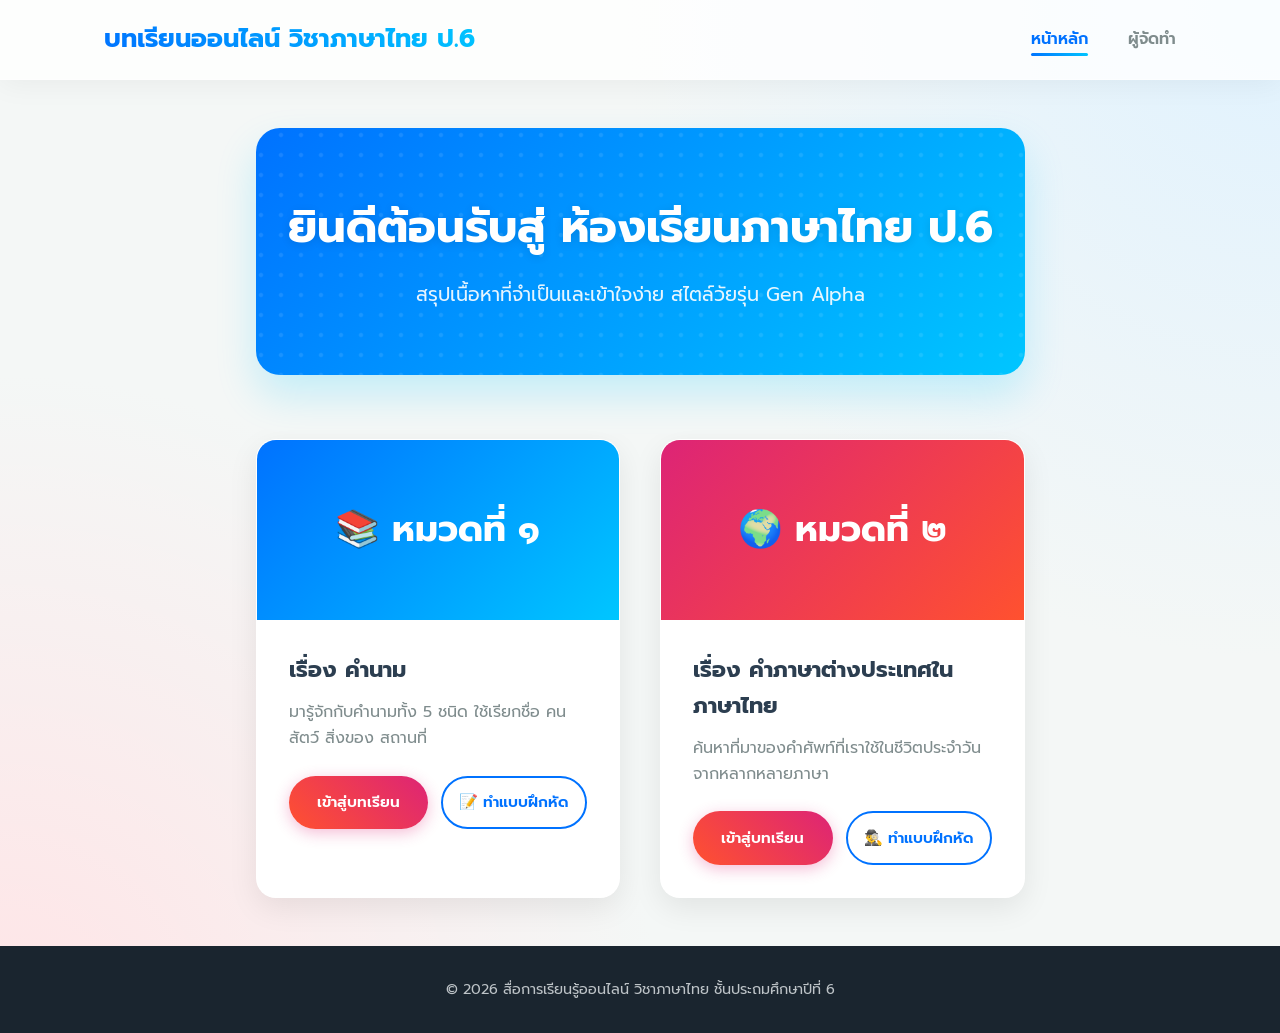
==== index.html @ c1d615cd "Add files via upload" ====
<!DOCTYPE html>
<html lang="th">
<head>
    <meta charset="UTF-8">
    <meta name="viewport" content="width=device-width, initial-scale=1.0">
    <title>ห้องเรียนภาษาไทย ป.6 | หน้าหลัก</title>
    <link rel="stylesheet" href="style.css">
</head>
<body>
    <header>
        <nav class="navbar">
            <div class="logo">บทเรียนออนไลน์ วิชาภาษาไทย ป.6</div>
            <ul class="nav-links">
                <li><a href="index.html" class="active">หน้าหลัก</a></li>
                <li><a href="credits.html">ผู้จัดทำ</a></li>
            </ul>
            <div class="hamburger">
                <span class="bar"></span><span class="bar"></span><span class="bar"></span>
            </div>
        </nav>
    </header>

    <main class="container">
        <section class="hero">
            <h1>ยินดีต้อนรับสู่ ห้องเรียนภาษาไทย ป.6</h1>
            <p>สรุปเนื้อหาที่จำเป็นและเข้าใจง่าย สไตล์วัยรุ่น Gen Alpha</p>
        </section>

        <section class="lesson-cards">
            
            <div class="card">
                <div class="card-img bg-1"><h2>📚 หมวดที่ ๑</h2></div>
                <div class="card-content">
                    <h3>เรื่อง คำนาม</h3>
                    <p>มารู้จักกับคำนามทั้ง 5 ชนิด ใช้เรียกชื่อ คน สัตว์ สิ่งของ สถานที่</p>
                    
                    <div style="display: flex; gap: 0.8rem; margin-top: 1rem; flex-wrap: wrap;">
                        <a href="nouns.html" class="btn" style="flex: 1; display: flex; align-items: center; justify-content: center; white-space: nowrap; font-size: 0.95rem; padding: 0.8rem 1rem;">เข้าสู่บทเรียน</a>
                        <a href="quiz-nouns.html" class="btn-outline" style="flex: 1; display: flex; align-items: center; justify-content: center; white-space: nowrap; font-size: 0.95rem; padding: 0.8rem 1rem;">📝 ทำแบบฝึกหัด</a>
                    </div>
                </div>
            </div>
            
            <div class="card">
                <div class="card-img bg-2"><h2>🌍 หมวดที่ ๒</h2></div>
                <div class="card-content">
                    <h3>เรื่อง คำภาษาต่างประเทศในภาษาไทย</h3>
                    <p>ค้นหาที่มาของคำศัพท์ที่เราใช้ในชีวิตประจำวันจากหลากหลายภาษา</p>
                    
                    <div style="display: flex; gap: 0.8rem; margin-top: 1rem; flex-wrap: wrap;">
                        <a href="foreign-words.html" class="btn" style="flex: 1; display: flex; align-items: center; justify-content: center; white-space: nowrap; font-size: 0.95rem; padding: 0.8rem 1rem;">เข้าสู่บทเรียน</a>
                        <a href="quiz-foreign.html" class="btn-outline" style="flex: 1; display: flex; align-items: center; justify-content: center; white-space: nowrap; font-size: 0.95rem; padding: 0.8rem 1rem;">🕵️‍♂️ ทำแบบฝึกหัด</a>
                    </div>
                </div>
            </div>
            
        </section>
    </main>

    <footer>
        <p>&copy; 2026 สื่อการเรียนรู้ออนไลน์ วิชาภาษาไทย ชั้นประถมศึกษาปีที่ 6</p>
    </footer>
    <script src="script.js"></script>
</body>
</html>
---- style.css ----
/* นำเข้าฟอนต์และตั้งค่าพื้นฐาน */
@import url('https://fonts.googleapis.com/css2?family=Prompt:wght@300;400;600;700&display=swap');

:root {
    --primary: #0072ff;
    --primary-light: #00c6ff;
    --accent: #ff512f;
    --accent-light: #dd2476;
    --bg-color: #f4f7f6;
    --card-bg: #ffffff;
    --text-main: #2c3e50;
    --text-muted: #7f8c8d;
}

* {
    margin: 0;
    padding: 0;
    box-sizing: border-box;
}

body {
    font-family: 'Prompt', sans-serif;
    background-color: var(--bg-color);
    background-image: radial-gradient(circle at top right, #e0f2fe 0%, transparent 40%),
                      radial-gradient(circle at bottom left, #ffe4e6 0%, transparent 40%);
    color: var(--text-main);
    line-height: 1.6;
    display: flex;
    flex-direction: column;
    min-height: 100vh;
    /* แอนิเมชันตอนโหลดหน้าใหม่ (Page Transition) */
    animation: smoothLoad 0.6s cubic-bezier(0.25, 0.46, 0.45, 0.94) forwards;
}

@keyframes smoothLoad {
    0% { opacity: 0; transform: translateY(15px); }
    100% { opacity: 1; transform: translateY(0); }
}

/* Header แบบ Glassmorphism */
header {
    background: rgba(255, 255, 255, 0.8);
    backdrop-filter: blur(12px);
    -webkit-backdrop-filter: blur(12px);
    box-shadow: 0 4px 30px rgba(0, 0, 0, 0.05);
    position: sticky;
    top: 0;
    z-index: 100;
    border-bottom: 1px solid rgba(255, 255, 255, 0.3);
}

.navbar {
    display: flex;
    justify-content: space-between;
    align-items: center;
    padding: 1.2rem 5%;
    max-width: 1200px;
    margin: 0 auto;
}

.logo {
    font-size: 1.6rem;
    font-weight: 700;
    background: linear-gradient(45deg, var(--primary), var(--primary-light));
    background-clip: text;
    -webkit-background-clip: text;
    -webkit-text-fill-color: transparent;
}

.nav-links {
    list-style: none;
    display: flex;
}

.nav-links li {
    margin-left: 2.5rem;
}

.nav-links a {
    text-decoration: none;
    color: var(--text-muted);
    font-weight: 600;
    position: relative;
    transition: color 0.3s ease;
}

/* เอฟเฟกต์ขีดเส้นใต้เมนูแบบเก๋ๆ */
.nav-links a::after {
    content: '';
    position: absolute;
    width: 0;
    height: 3px;
    bottom: -5px;
    left: 0;
    background: linear-gradient(45deg, var(--primary), var(--primary-light));
    transition: width 0.3s ease;
    border-radius: 2px;
}

.nav-links a:hover, .nav-links a.active {
    color: var(--primary);
}

.nav-links a:hover::after, .nav-links a.active::after {
    width: 100%;
}

main { flex: 1; }

.container {
    max-width: 1200px;
    margin: 0 auto;
    padding: 3rem 5%;
}

/* Hero Section ใหม่ อลังการขึ้น */
.hero {
    text-align: center;
    padding: 4rem 2rem;
    background: linear-gradient(135deg, var(--primary), var(--primary-light));
    color: white;
    border-radius: 24px;
    margin-bottom: 4rem;
    box-shadow: 0 20px 40px rgba(0, 198, 255, 0.2);
    position: relative;
    overflow: hidden;
}

.hero::before {
    content: '';
    position: absolute;
    top: -50%; left: -50%;
    width: 200%; height: 200%;
    background: radial-gradient(circle, rgba(255,255,255,0.1) 10%, transparent 20%);
    background-size: 20px 20px;
    animation: rotate 60s linear infinite;
    z-index: 1;
}

@keyframes rotate { 100% { transform: rotate(360deg); } }

.hero h1, .hero p { position: relative; z-index: 2; }
.hero h1 { font-size: 2.8rem; margin-bottom: 1rem; text-shadow: 0 2px 10px rgba(0,0,0,0.1); }
.hero p { font-size: 1.2rem; opacity: 0.9; }

/* การ์ดบทเรียนแบบ Modern 3D Hover */
.lesson-cards {
    display: grid;
    grid-template-columns: repeat(auto-fit, minmax(320px, 1fr));
    gap: 2.5rem;
}

.card {
    background: var(--card-bg);
    border-radius: 20px;
    overflow: hidden;
    box-shadow: 0 10px 30px rgba(0,0,0,0.08);
    transition: all 0.4s cubic-bezier(0.175, 0.885, 0.32, 1.275);
    border: 1px solid rgba(255,255,255,0.5);
}

.card:hover {
    transform: translateY(-12px) scale(1.02);
    box-shadow: 0 20px 40px rgba(0,0,0,0.12);
}

.card-img {
    height: 180px;
    display: flex;
    align-items: center;
    justify-content: center;
    color: white;
    font-size: 1.5rem;
}

.card-img.bg-1 { background: linear-gradient(135deg, var(--primary), var(--primary-light)); }
.card-img.bg-2 { background: linear-gradient(135deg, var(--accent-light), var(--accent)); }

.card-content { padding: 2rem; }
.card-content h3 { color: var(--text-main); font-size: 1.4rem; margin-bottom: 0.8rem; }
.card-content p { color: var(--text-muted); margin-bottom: 1.5rem; }

/* ปุ่มสุดล้ำ */
.btn {
    display: inline-block;
    background: linear-gradient(45deg, var(--accent), var(--accent-light));
    color: white;
    padding: 0.8rem 1.8rem;
    text-decoration: none;
    border-radius: 30px;
    font-weight: 600;
    box-shadow: 0 4px 15px rgba(221, 36, 118, 0.3);
    transition: all 0.3s ease;
}

.btn:hover {
    transform: translateY(-3px);
    box-shadow: 0 8px 25px rgba(221, 36, 118, 0.5);
}

.btn-outline {
    display: inline-block;
    border: 2px solid var(--primary);
    color: var(--primary);
    padding: 0.8rem 1.8rem;
    text-decoration: none;
    border-radius: 30px;
    font-weight: 600;
    transition: all 0.3s ease;
}

.btn-outline:hover {
    background: var(--primary);
    color: white;
    box-shadow: 0 4px 15px rgba(0, 114, 255, 0.3);
}

/* ส่วนเนื้อหาบทเรียนย่อย */
.lesson-content h1 { text-align: center; margin-bottom: 1.5rem; color: var(--primary); }
.intro-text { text-align: center; font-size: 1.2rem; margin-bottom: 3rem; color: var(--text-muted); }

/* โครงสร้างกล่องเนื้อหา (จัดการให้ยืดและดันได้สมบูรณ์) */
.content-box {
    background: var(--card-bg);
    padding: 2rem;
    border-radius: 16px;
    margin-bottom: 1.5rem;
    border-left: 6px solid var(--primary-light);
    box-shadow: 0 5px 20px rgba(0,0,0,0.04);
    transition: transform 0.3s ease;
    
    display: flex; /* เพิ่มคุณสมบัติ Flexbox */
    flex-direction: column; /* ให้เนื้อหาเรียงจากบนลงล่าง */
    height: 100%; /* บังคับให้กล่องสูงเต็มพื้นที่ที่ Grid กำหนด */
}

.content-box:hover { transform: translateX(10px); }

/* 👇 1. แก้ไขให้ล็อกการแสดงผล 2 กล่องต่อแถว และลบ align-items: start; ออก 👇 */
.grid-content {
    display: grid;
    grid-template-columns: repeat(2, 1fr); /* บังคับ 2 คอลัมน์ (สั้นคู่สั้น, ยาวคู่ยาว) */
    gap: 2rem;
}

.navigation-buttons {
    display: flex;
    justify-content: space-between;
    margin-top: 4rem;
    padding-top: 2rem;
    border-top: 1px solid #eee;
}

footer {
    text-align: center;
    padding: 2rem;
    background: #1a252f;
    color: #bdc3c7;
    font-size: 0.9rem;
}

/* Hamburger Menu */
.hamburger { display: none; cursor: pointer; }
.bar { display: block; width: 25px; height: 3px; margin: 5px auto; background-color: var(--text-main); transition: all 0.3s ease; }

@media (max-width: 768px) {
    /* 👇 2. จัดการหน้าจอมือถือให้แสดง 1 กล่องต่อแถว 👇 */
    .grid-content {
        grid-template-columns: 1fr;
    }

    .hamburger { display: block; }
    .nav-links {
        position: absolute;
        left: 0;
        top: 100%;
        flex-direction: column;
        background: rgba(255, 255, 255, 0.95);
        backdrop-filter: blur(10px);
        width: 100%;
        text-align: center;
        transition: 0.4s ease-in-out;
        box-shadow: 0 10px 10px rgba(0,0,0,0.05);
        opacity: 0;
        visibility: hidden;
        transform: translateY(-20px);
    }
    .nav-links.active {
        opacity: 1;
        visibility: visible;
        transform: translateY(0);
    }
    .nav-links li { margin: 1.5rem 0; }
    .hero h1 { font-size: 2rem; }
    .navigation-buttons { flex-direction: column; gap: 1rem; text-align: center; }
}

/* =========================================
   สไตล์เพิ่มเติมสำหรับจัดการเนื้อหาที่อ่านยาก
   ========================================= */

/* กล่องไฮไลท์จุดสังเกต */
.highlight-box {
    background-color: rgba(0, 114, 255, 0.04);
    padding: 1.2rem;
    border-radius: 12px;
    margin: 1rem 0;
    border-left: 4px solid var(--primary);
}

.highlight-box h4 {
    color: var(--text-main);
    margin-bottom: 0.8rem;
    font-size: 1.1rem;
}

/* จัดการ List แบบมีสไตล์ */
.feature-list {
    list-style: none;
    padding-left: 0;
}

.feature-list li {
    position: relative;
    padding-left: 1.8rem;
    margin-bottom: 0.8rem;
    color: var(--text-muted);
    line-height: 1.5;
}

/* เปลี่ยนจุด Bullet ธรรมดาให้เป็นเครื่องหมายขีด (Dash) ล้ำๆ */
.feature-list li::before {
    content: '';
    position: absolute;
    left: 0;
    top: 8px;
    width: 12px;
    height: 3px;
    background-color: var(--accent);
    border-radius: 2px;
}

.feature-list li strong {
    color: var(--text-main);
}

/* กล่องตัวอย่างคำศัพท์ */
.example-box {
    background: linear-gradient(to right, #fff4e6, #ffffff);
    color: var(--text-main);
    padding: 1rem;
    border-radius: 8px;
    border: 1px solid #ffe8cc;
    font-size: 1.05rem;
    margin-top: auto; /* เวทมนตร์ Flexbox ดันกล่องลงล่างสุด */
}

/* =========================================
   หน้า Login & Modal ยืนยันข้อมูล
   ========================================= */

/* จัดหน้า Login ให้อยู่กลางจอ */
.login-page {
    justify-content: center;
    align-items: center;
}

.login-container {
    width: 100%;
    max-width: 500px;
    padding: 2rem;
}

.login-card {
    background: var(--card-bg);
    padding: 3rem 2.5rem;
    border-radius: 24px;
    box-shadow: 0 20px 40px rgba(0, 114, 255, 0.1);
    border: 1px solid rgba(255,255,255,0.6);
}

.login-header {
    text-align: center;
    margin-bottom: 2rem;
}

.login-header h2 {
    color: var(--primary);
    font-size: 1.8rem;
    margin-bottom: 0.5rem;
}

.login-header p {
    color: var(--text-muted);
}

/* ฟอร์มกรอกข้อมูล */
.input-group {
    margin-bottom: 1.5rem;
    text-align: left;
}

.input-row {
    display: flex;
    gap: 1rem;
}

.input-row .input-group {
    flex: 1;
}

.input-group label {
    display: block;
    margin-bottom: 0.5rem;
    font-weight: 600;
    color: var(--text-main);
}

.input-group input, .input-group select {
    width: 100%;
    padding: 0.8rem 1rem;
    border: 2px solid #e2e8f0;
    border-radius: 12px;
    font-family: 'Prompt', sans-serif;
    font-size: 1rem;
    transition: all 0.3s ease;
    background-color: #f8fafc;
}

.input-group input:focus, .input-group select:focus {
    outline: none;
    border-color: var(--primary);
    background-color: white;
    box-shadow: 0 0 0 4px rgba(0, 114, 255, 0.1);
}

.btn-full {
    width: 100%;
    text-align: center;
    font-size: 1.1rem;
    padding: 1rem;
    margin-top: 1rem;
}

/* =========================================
   กล่องข้อความยืนยัน (Modal Overlay)
   ========================================= */
.modal-overlay {
    display: none; /* ซ่อนไว้ก่อน จะแสดงผ่าน JS */
    position: fixed;
    top: 0; left: 0;
    width: 100%; height: 100%;
    background: rgba(0, 0, 0, 0.5);
    backdrop-filter: blur(5px);
    -webkit-backdrop-filter: blur(5px);
    z-index: 1000;
    justify-content: center;
    align-items: center;
    animation: fadeIn 0.3s ease;
}

.modal-box {
    background: white;
    padding: 2.5rem;
    border-radius: 20px;
    width: 90%;
    max-width: 400px;
    text-align: center;
    box-shadow: 0 25px 50px rgba(0,0,0,0.2);
    animation: slideUp 0.4s cubic-bezier(0.175, 0.885, 0.32, 1.275);
}

.modal-icon {
    font-size: 3rem;
    margin-bottom: 1rem;
}

.modal-box h3 {
    color: var(--text-main);
    margin-bottom: 1.5rem;
    font-size: 1.4rem;
}

.confirm-details {
    background: var(--bg-color);
    padding: 1.5rem;
    border-radius: 12px;
    text-align: left;
    margin-bottom: 1.5rem;
    border-left: 4px solid var(--primary);
}

.confirm-details p {
    margin-bottom: 0.5rem;
    font-size: 1.1rem;
}

.confirm-details p:last-child {
    margin-bottom: 0;
}

.confirm-details span {
    color: var(--primary);
    font-weight: 600;
}

.modal-warning {
    color: var(--accent);
    font-weight: 600;
    margin-bottom: 1.5rem;
}

.modal-actions {
    display: flex;
    gap: 1rem;
    justify-content: center;
}

.modal-actions button {
    flex: 1;
    padding: 0.8rem;
    font-size: 1rem;
    margin-top: 0;
}

@keyframes fadeIn {
    from { opacity: 0; }
    to { opacity: 1; }
}

@keyframes slideUp {
    from { transform: translateY(30px) scale(0.95); opacity: 0; }
    to { transform: translateY(0) scale(1); opacity: 1; }
}

/* =========================================
   สไตล์ส่วนประวัติผู้จัดทำเพิ่มเติม (Profile Page)
   ========================================= */

.profile-container {
    max-width: 950px;
    margin: 0 auto;
    animation: smoothLoad 0.6s ease forwards;
}

/* กล่องประวัติขนาดใหญ่ระดับ Expert */
.profile-header-card {
    background: var(--card-bg);
    border-radius: 24px;
    box-shadow: 0 15px 35px rgba(0,0,0,0.06);
    padding: 3.5rem;
    display: flex;
    gap: 3.5rem;
    border: 1px solid rgba(255,255,255,0.6);
    align-items: flex-start;
}

/* กล่องใส่รูปภาพกรอบหรู */
.profile-image-wrapper {
    flex-shrink: 0;
    width: 240px;
    height: 300px;
    border-radius: 18px;
    overflow: hidden;
    background: linear-gradient(135deg, #e0f2fe 0%, #ffe4e6 100%);
    display: flex;
    align-items: center;
    justify-content: center;
    border: 4px solid white;
    box-shadow: 0 10px 25px rgba(0,0,0,0.06);
}

.profile-image-placeholder {
    font-size: 5rem;
    color: var(--primary);
}

.profile-image-real {
    width: 100%;
    height: 100%;
    object-fit: cover;
}

/* ส่วนข้อความ */
.profile-main-info {
    flex: 1;
}

.profile-main-info h2 {
    font-size: 2.2rem;
    color: var(--text-main);
    margin-bottom: 0.2rem;
}

.profile-tag {
    color: var(--primary);
    font-weight: 600;
    font-size: 1.1rem;
    margin-bottom: 1rem;
}

.profile-divider {
    border: 0;
    height: 1px;
    background: #e2e8f0;
    margin: 1.5rem 0;
}

.bio-section {
    margin-bottom: 1.8rem;
}

.bio-section h4 {
    color: var(--text-main);
    font-size: 1.2rem;
    margin-bottom: 0.6rem;
}

.bio-section ul {
    padding-left: 1.5rem;
    color: var(--text-muted);
}

.bio-section ul li {
    margin-bottom: 0.5rem;
}

.bio-section p {
    color: var(--text-muted);
    text-align: justify;
}

/* ตกแต่งปุ่มขนาดเล็กในหน้าหลัก Credits */
.btn-sm {
    padding: 0.5rem 1.3rem;
    font-size: 0.9rem;
    margin-top: 0.8rem;
}

.profile-flex {
    display: flex;
    gap: 2rem;
    align-items: center;
}

.profile-avatar {
    font-size: 2.8rem;
    background: linear-gradient(135deg, #f0f4f8, #e2e8f0);
    width: 70px;
    height: 70px;
    display: flex;
    align-items: center;
    justify-content: center;
    border-radius: 50%;
    flex-shrink: 0;
    box-shadow: 0 4px 10px rgba(0,0,0,0.03);
}

.profile-brief {
    flex: 1;
}

/* 📱 ระบบจัดระเบียบหน้าจอเมื่อแสดงผลบนอุปกรณ์มือถือ */
@media (max-width: 768px) {
    .profile-header-card {
        flex-direction: column;
        align-items: center;
        padding: 2.5rem 1.5rem;
        text-align: center;
    }
    
    .profile-image-wrapper {
        width: 200px;
        height: 250px;
    }
    
    .bio-section ul {
        list-style-position: inside;
        padding-left: 0;
    }
    
    .profile-flex {
        flex-direction: column;
        text-align: center;
    }
}

/* =========================================
   สไตล์สำหรับจัดการรูปโปรไฟล์จริงขนาดเล็กใน Avatar
   ========================================= */
.profile-avatar img {
    width: 100%;
    height: 100%;
    border-radius: 50%; /* สั่งให้รูปตัดขอบเป็นวงกลมเรียบเนียน */
    object-fit: cover;  /* ดึงรูปให้เต็มกรอบอวาต้าอัตโนมัติ โดยไม่เบี้ยวและไม่ยืด */
    display: block;
}
/* =========================================
   Premium Login Animation
========================================= */

/* พื้นหลังเคลื่อนไหว */
.login-page{
    overflow:hidden;
    position:relative;
}

.floating-elements{
    position:fixed;
    inset:0;
    pointer-events:none;
    z-index:0;
}

.floating-elements span{
    position:absolute;
    font-size:2rem;
    opacity:.18;
    animation:floatUp linear infinite;
}

.floating-elements span:nth-child(1){
    left:5%;
    animation-duration:14s;
}

.floating-elements span:nth-child(2){
    left:20%;
    animation-duration:16s;
}

.floating-elements span:nth-child(3){
    left:40%;
    animation-duration:18s;
}

.floating-elements span:nth-child(4){
    left:60%;
    animation-duration:13s;
}

.floating-elements span:nth-child(5){
    left:80%;
    animation-duration:15s;
}

.floating-elements span:nth-child(6){
    left:92%;
    animation-duration:17s;
}

@keyframes floatUp{
    from{
        transform:translateY(120vh) rotate(0deg);
    }
    to{
        transform:translateY(-150px) rotate(360deg);
    }
}

/* กล่อง Login */
.login-container{
    position:relative;
    z-index:10;
}

.login-card{
    animation:cardPop .8s ease;
}

@keyframes cardPop{
    0%{
        opacity:0;
        transform:translateY(40px) scale(.9);
    }
    100%{
        opacity:1;
        transform:translateY(0) scale(1);
    }
}

/* การ์ตูนครู */
.teacher-mascot{
    text-align:center;
    margin-bottom:1.2rem;
}

.mascot-circle{
    width:110px;
    height:110px;
    margin:auto;
    border-radius:50%;
    display:flex;
    align-items:center;
    justify-content:center;
    font-size:3.5rem;

    background:linear-gradient(
        135deg,
        #00c6ff,
        #0072ff
    );

    box-shadow:
        0 10px 25px rgba(0,114,255,.25);

    animation:bounce 2s infinite;
}

@keyframes bounce{
    0%,100%{
        transform:translateY(0);
    }
    50%{
        transform:translateY(-10px);
    }
}

/* ปุ่มแบบ Premium */
.btn{
    position:relative;
    overflow:hidden;
}

.btn::before{
    content:'';
    position:absolute;
    top:0;
    left:-120%;
    width:70%;
    height:100%;
    background:rgba(255,255,255,.3);
    transform:skewX(-25deg);
    transition:.8s;
}

.btn:hover::before{
    left:150%;
}

/* Modal สวยขึ้น */
.modal-box{
    border-radius:24px;
}

/* Glow รอบกล่อง */
.login-card{
    box-shadow:
    0 20px 40px rgba(0,114,255,.12),
    0 0 50px rgba(0,198,255,.15);
}
/* จัดการกล่อง Login */
.login-card {
    display: flex;
    flex-direction: column; /* เรียงบน-ล่าง */
    align-items: center;
    background: white;
    padding: 2rem;
    max-width: 400px;
    margin: auto;
}

/* ปรับขนาดโลโก้ให้พอดี */
.mascot-logo {
    width: 200px;       /* ปรับขนาดตามต้องการ */
    height: auto;
    margin-bottom: 20px;
    border-radius: 50%; /* ถ้าอยากให้เป็นวงกลม */
    border: 3px solid var(--primary); /* ใส่ขอบสีสวยๆ */
}

.login-content-area {
    width: 100%;
}
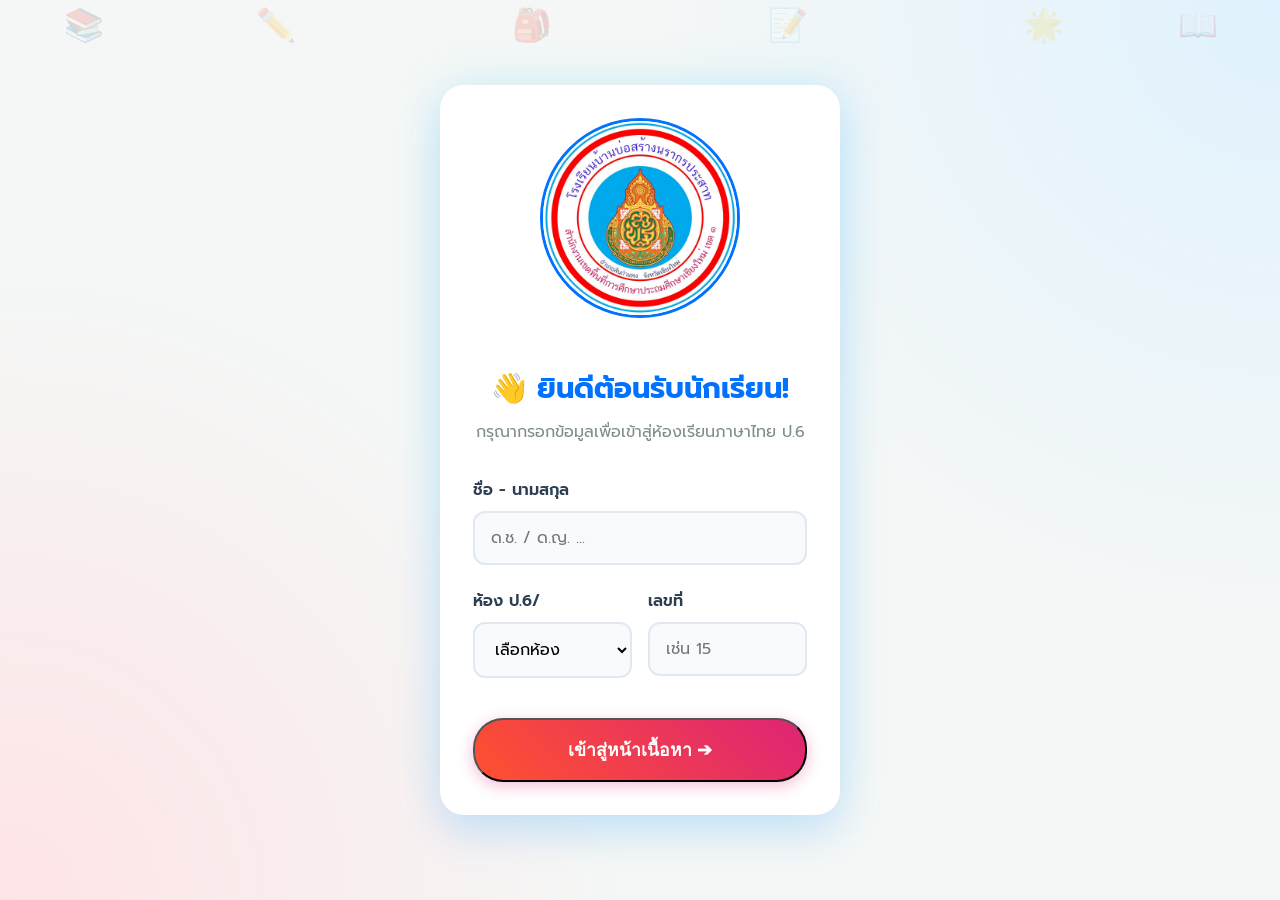
==== commit 0138d4a4: "Update index.html" ====
--- a/index.html
+++ b/index.html
@@ -1,5 +1,16 @@
 <!DOCTYPE html>
 <html lang="th">
+    <head>
+    <meta charset="UTF-8">
+    <script>
+        // ถ้ายังไม่มีชื่อนักเรียนในเครื่อง (localStorage) ให้ดีดไปหน้า Login
+        if (!localStorage.getItem('studentName')) {
+            window.location.href = 'login.html';
+        }
+    </script>
+    <title>ห้องเรียนภาษาไทย ป.6 | หน้าหลัก</title>
+    <link rel="stylesheet" href="style.css">
+</head>
 <head>
     <meta charset="UTF-8">
     <meta name="viewport" content="width=device-width, initial-scale=1.0">
@@ -62,4 +73,4 @@
     </footer>
     <script src="script.js"></script>
 </body>
-</html>+</html>
